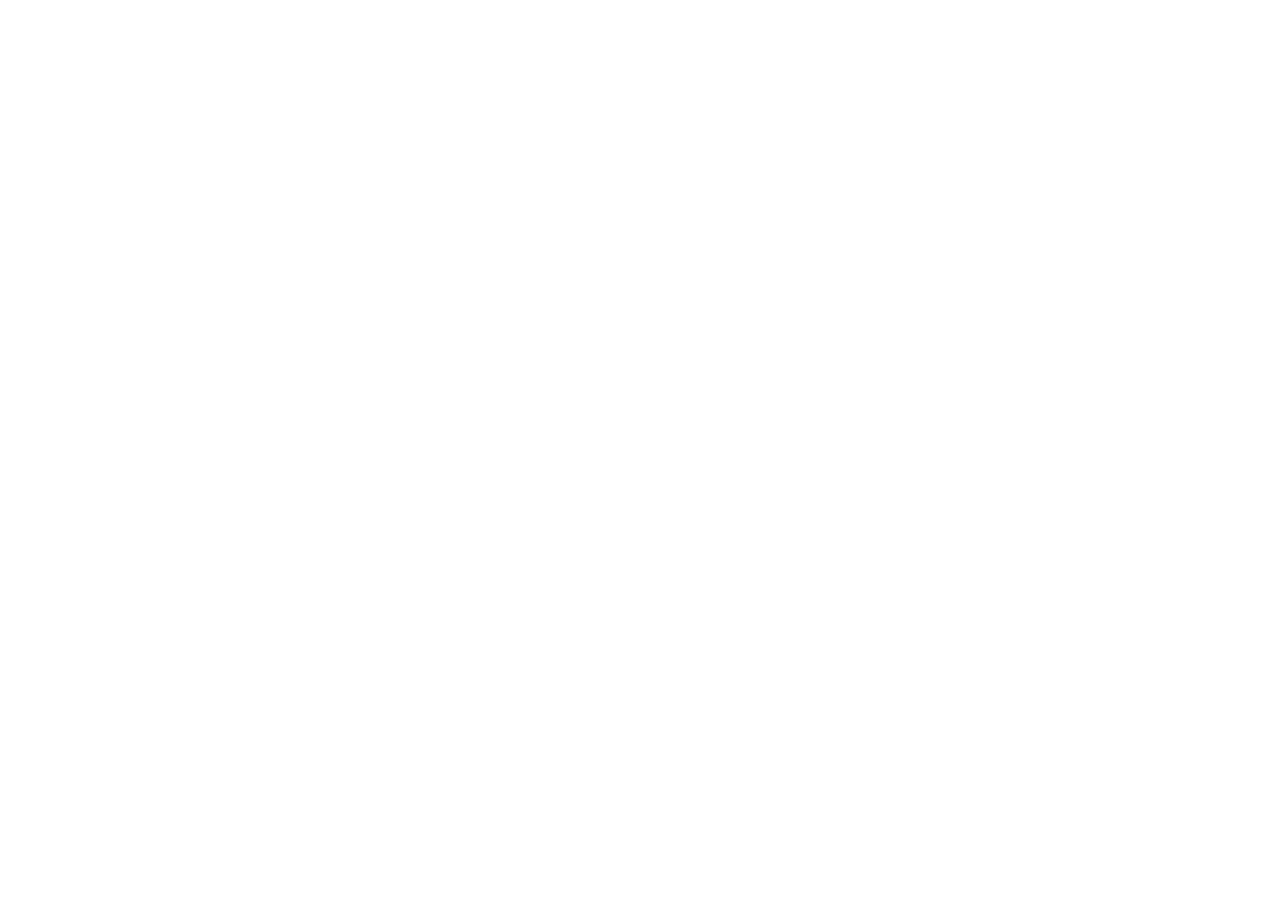
==== index.html @ 8e530260 "initial setup files" ====
<!DOCTYPE html>
<html lang="en">
<head>
    <meta charset="UTF-8">
    <meta http-equiv="X-UA-Compatible" content="IE=edge">
    <meta name="viewport" content="width=device-width, initial-scale=1.0">
    <title>Odin Recipes</title>
</head>
<body>
    
</body>
</html>
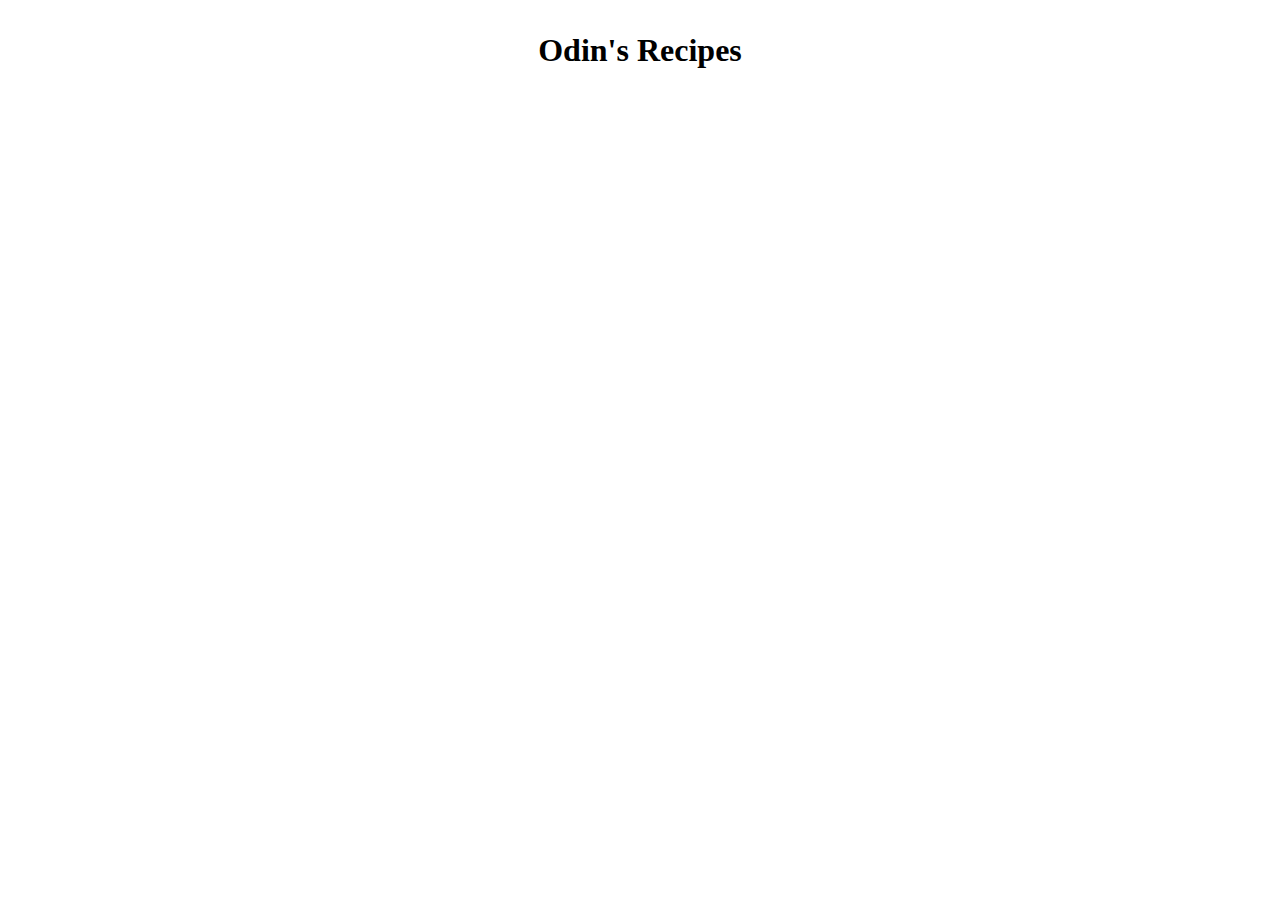
==== commit 6b463604: "proper setup including Bootstrap" ====
--- a/index.html
+++ b/index.html
@@ -4,9 +4,14 @@
     <meta charset="UTF-8">
     <meta http-equiv="X-UA-Compatible" content="IE=edge">
     <meta name="viewport" content="width=device-width, initial-scale=1.0">
+    <link href="https://cdn.jsdelivr.net/npm/bootstrap@5.2.2/dist/css/bootstrap.min.css" rel="stylesheet" integrity="sha384-Zenh87qX5JnK2Jl0vWa8Ck2rdkQ2Bzep5IDxbcnCeuOxjzrPF/et3URy9Bv1WTRi" crossorigin="anonymous">
+    <link rel="stylesheet" href="style.css">
     <title>Odin Recipes</title>
 </head>
 <body>
-    
+
+    <h1 class="container">Odin's Recipes</h1>
+
+<script src="https://cdn.jsdelivr.net/npm/bootstrap@5.2.2/dist/js/bootstrap.bundle.min.js" integrity="sha384-OERcA2EqjJCMA+/3y+gxIOqMEjwtxJY7qPCqsdltbNJuaOe923+mo//f6V8Qbsw3" crossorigin="anonymous"></script>
 </body>
 </html>--- a/style.css
+++ b/style.css
@@ -0,0 +1,4 @@
+h1{
+    text-align: center;
+    margin-top: 1em;
+}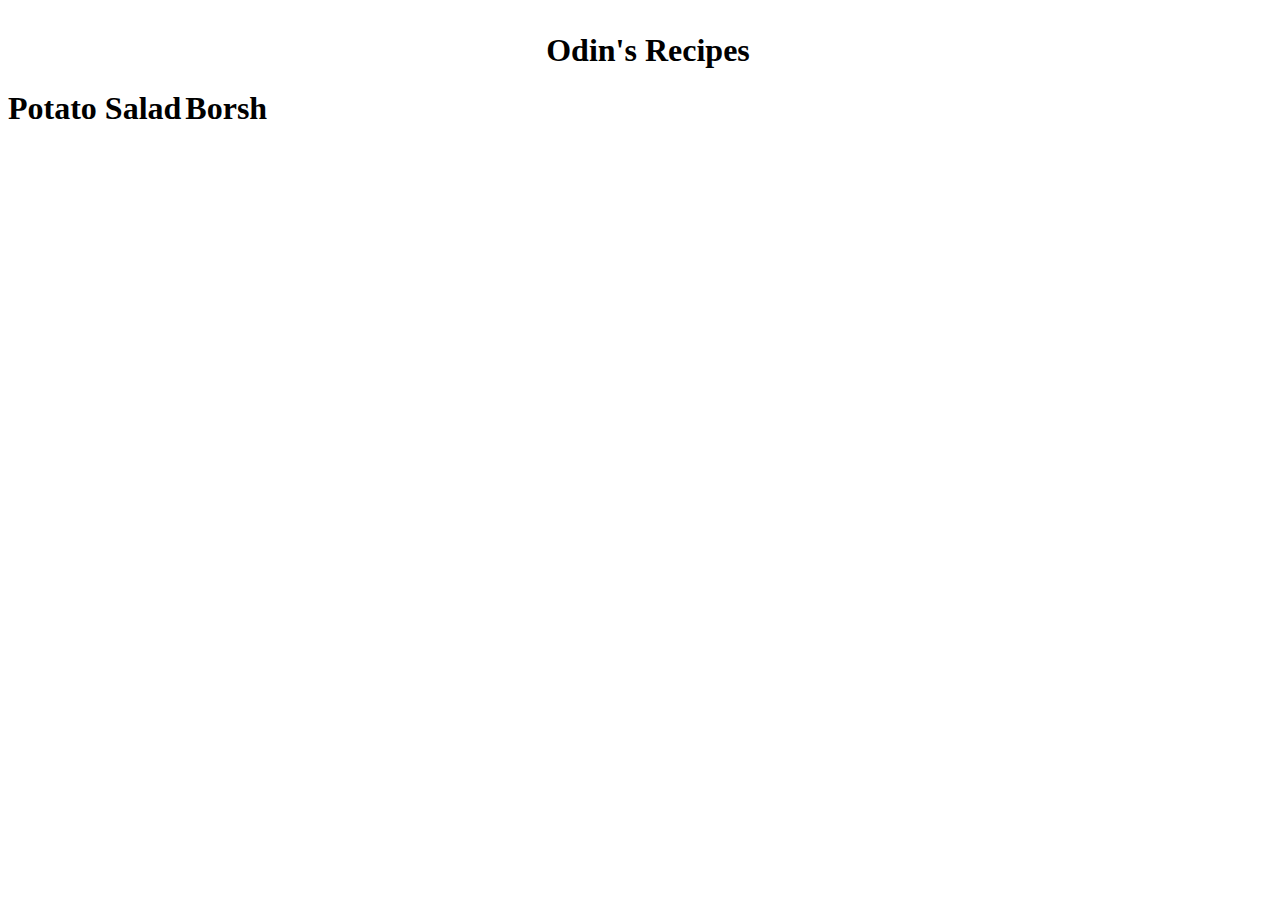
==== commit c2911dcb: "added the potato salad and the borsh pages" ====
--- a/index.html
+++ b/index.html
@@ -11,7 +11,8 @@
 <body>
 
     <h1 class="container">Odin's Recipes</h1>
-
+    <a href="recipes/potato_salad.html">Potato Salad</a>
+    <a href="recipes/borsh.html">Borsh</a>
 <script src="https://cdn.jsdelivr.net/npm/bootstrap@5.2.2/dist/js/bootstrap.bundle.min.js" integrity="sha384-OERcA2EqjJCMA+/3y+gxIOqMEjwtxJY7qPCqsdltbNJuaOe923+mo//f6V8Qbsw3" crossorigin="anonymous"></script>
 </body>
 </html>--- a/style.css
+++ b/style.css
@@ -1,4 +1,44 @@
+body{
+    width: 100%;
+}
+
 h1{
     text-align: center;
     margin-top: 1em;
+}
+
+p, ul, ol{
+    font-size: 1em;
+    font-weight: bold;
+}
+
+a{
+    text-decoration: none;
+    font-size: 2em;
+    font-weight: bold;
+    color: #000;
+}
+
+img {
+    width: 200px;
+    height: auto;
+}
+
+.wrapper{
+    display: grid;
+    grid-template-columns: 1fr 1fr;
+}
+
+.wrapper2{
+    display: grid;
+    grid-template-columns: 1fr;
+}
+
+#ingredients{
+    margin-top: 1.5em;
+}
+
+footer{
+    border-top: 2px solid black;
+    text-align: center;
 }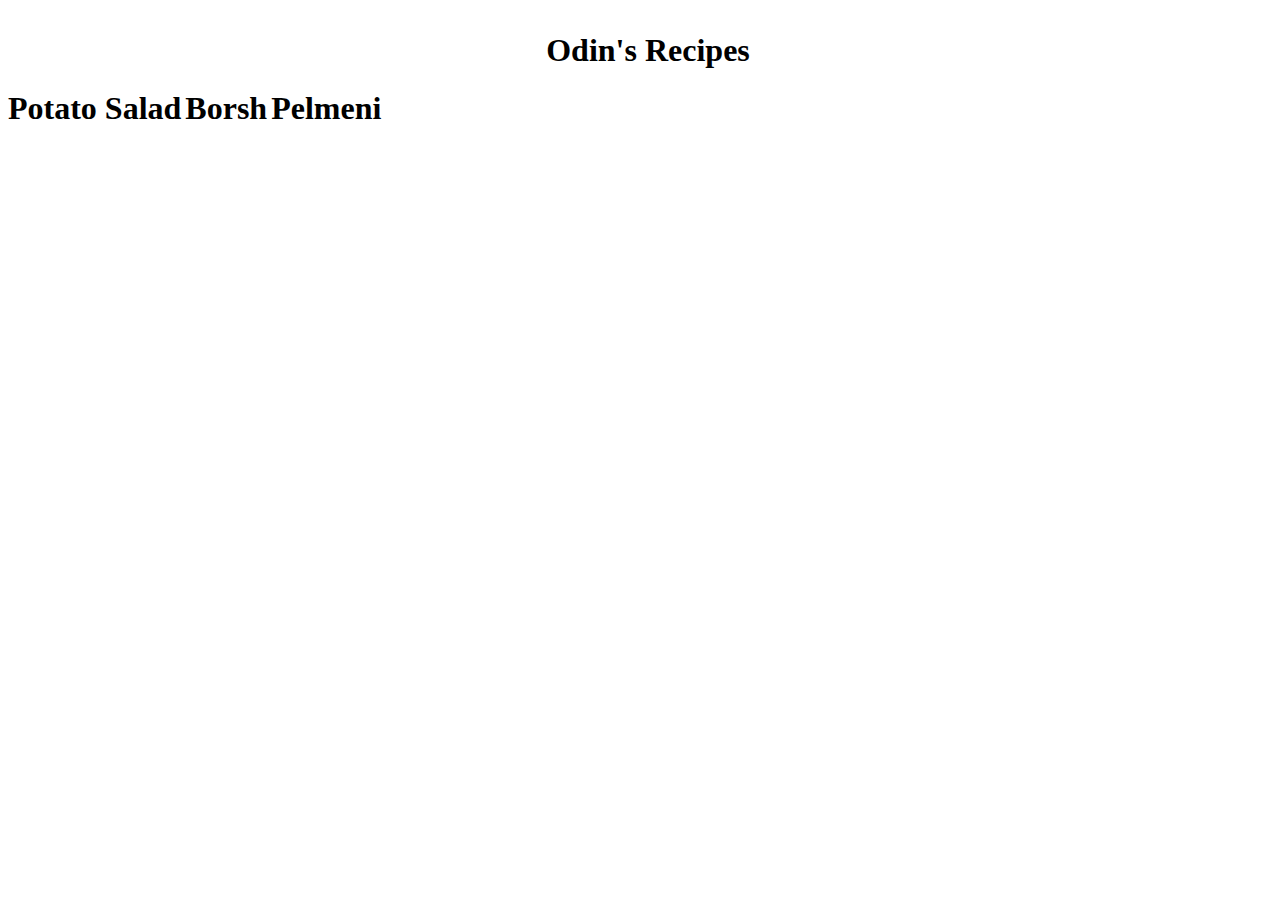
==== commit bbd9a268: "added the pelmeni page" ====
--- a/index.html
+++ b/index.html
@@ -13,6 +13,8 @@
     <h1 class="container">Odin's Recipes</h1>
     <a href="recipes/potato_salad.html">Potato Salad</a>
     <a href="recipes/borsh.html">Borsh</a>
+    <a href="recipes/pelmeni.html">Pelmeni</a>
+
 <script src="https://cdn.jsdelivr.net/npm/bootstrap@5.2.2/dist/js/bootstrap.bundle.min.js" integrity="sha384-OERcA2EqjJCMA+/3y+gxIOqMEjwtxJY7qPCqsdltbNJuaOe923+mo//f6V8Qbsw3" crossorigin="anonymous"></script>
 </body>
 </html>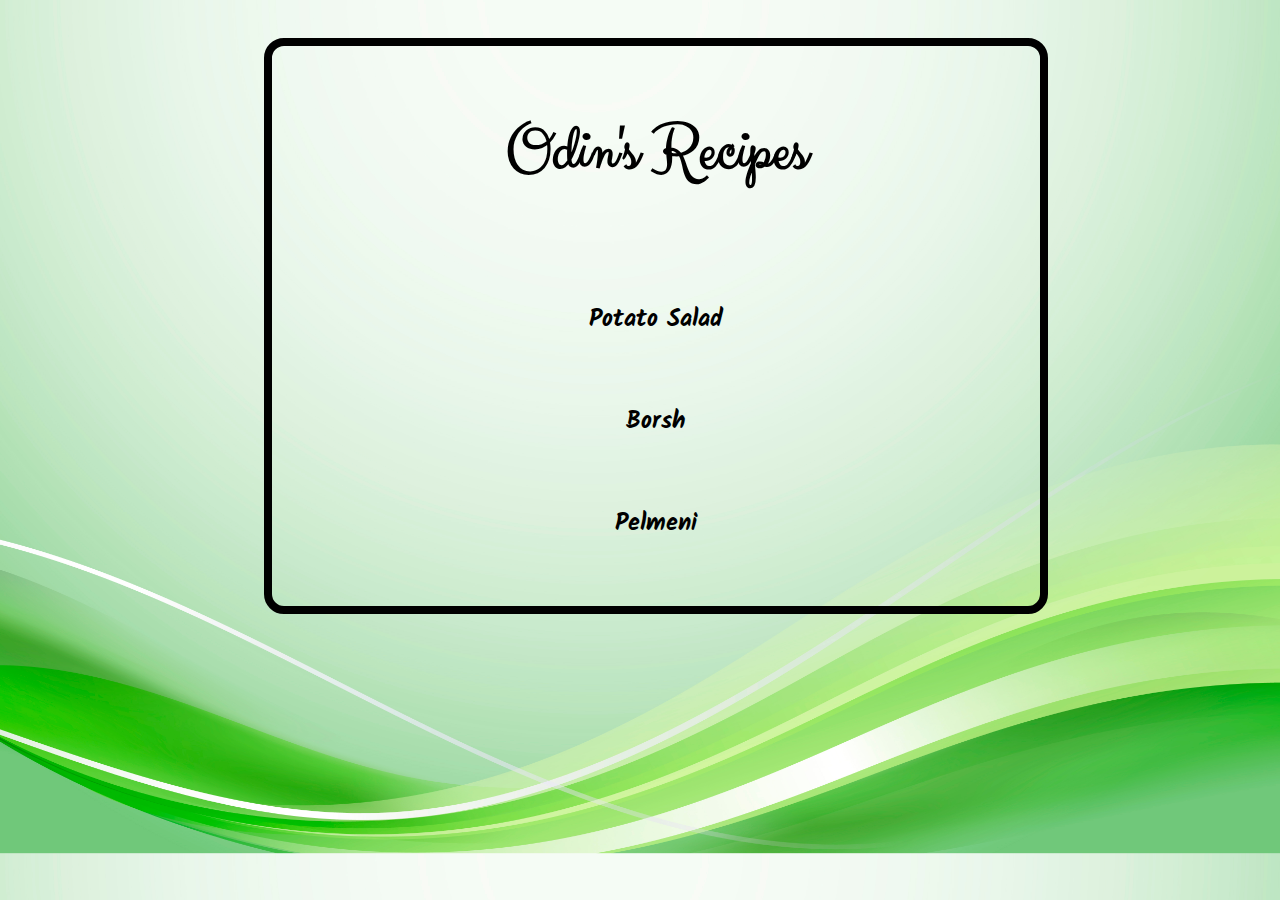
==== commit 6c96afb7: "finished project" ====
--- a/index.html
+++ b/index.html
@@ -9,12 +9,12 @@
     <title>Odin Recipes</title>
 </head>
 <body>
-
-    <h1 class="container">Odin's Recipes</h1>
-    <a href="recipes/potato_salad.html">Potato Salad</a>
-    <a href="recipes/borsh.html">Borsh</a>
-    <a href="recipes/pelmeni.html">Pelmeni</a>
-
+    <div id="main-wrapper">
+        <h1 id="title">Odin's Recipes</h1>
+        <a href="recipes/potato_salad.html">Potato Salad</a>
+        <a href="recipes/borsh.html">Borsh</a>
+        <a href="recipes/pelmeni.html">Pelmeni</a>
+    </div>
 <script src="https://cdn.jsdelivr.net/npm/bootstrap@5.2.2/dist/js/bootstrap.bundle.min.js" integrity="sha384-OERcA2EqjJCMA+/3y+gxIOqMEjwtxJY7qPCqsdltbNJuaOe923+mo//f6V8Qbsw3" crossorigin="anonymous"></script>
 </body>
 </html>--- a/style.css
+++ b/style.css
@@ -1,5 +1,11 @@
+@import url('https://fonts.googleapis.com/css2?family=Clicker+Script&family=Dosis:wght@400;500&display=swap');
+@import url('https://fonts.googleapis.com/css2?family=Clicker+Script&family=Dosis:wght@400;500&family=Kalam:wght@300;400&display=swap');
+
 body{
+    background-image:url('img/background.jpg');
+    background-size: cover;
     width: 100%;
+    font-family: 'Kalam', cursive;
 }
 
 h1{
@@ -14,14 +20,26 @@
 
 a{
     text-decoration: none;
-    font-size: 2em;
+    font-size: 1.5em;
     font-weight: bold;
     color: #000;
+}
+
+a:hover{
+    color: #AA8B56;
+    text-shadow: 2px 2px 2px darkgray;
 }
 
 img {
     width: 200px;
     height: auto;
+    margin-bottom: 0.1em;
+}
+
+footer{
+    padding-top: 0.5em;
+    border-top: 2px solid black;
+    text-align: center;
 }
 
 .wrapper{
@@ -34,11 +52,24 @@
     grid-template-columns: 1fr;
 }
 
-#ingredients{
-    margin-top: 1.5em;
+#main-wrapper{
+    display:grid;
+    grid-template-columns: 1fr;
+    width: 60%;
+    height: 35em;
+    margin-top: 3%;
+    margin-left: 20%;
+    border: 0.5em solid black;
+    border-radius: 20px;
+    text-align: center;
 }
 
-footer{
-    border-top: 2px solid black;
-    text-align: center;
+#title{
+    font-size: 4em;
+    font-family: 'Clicker Script', cursive;
+}
+
+#section{
+    margin-top: 1.5em;
+    color: #395144;
 }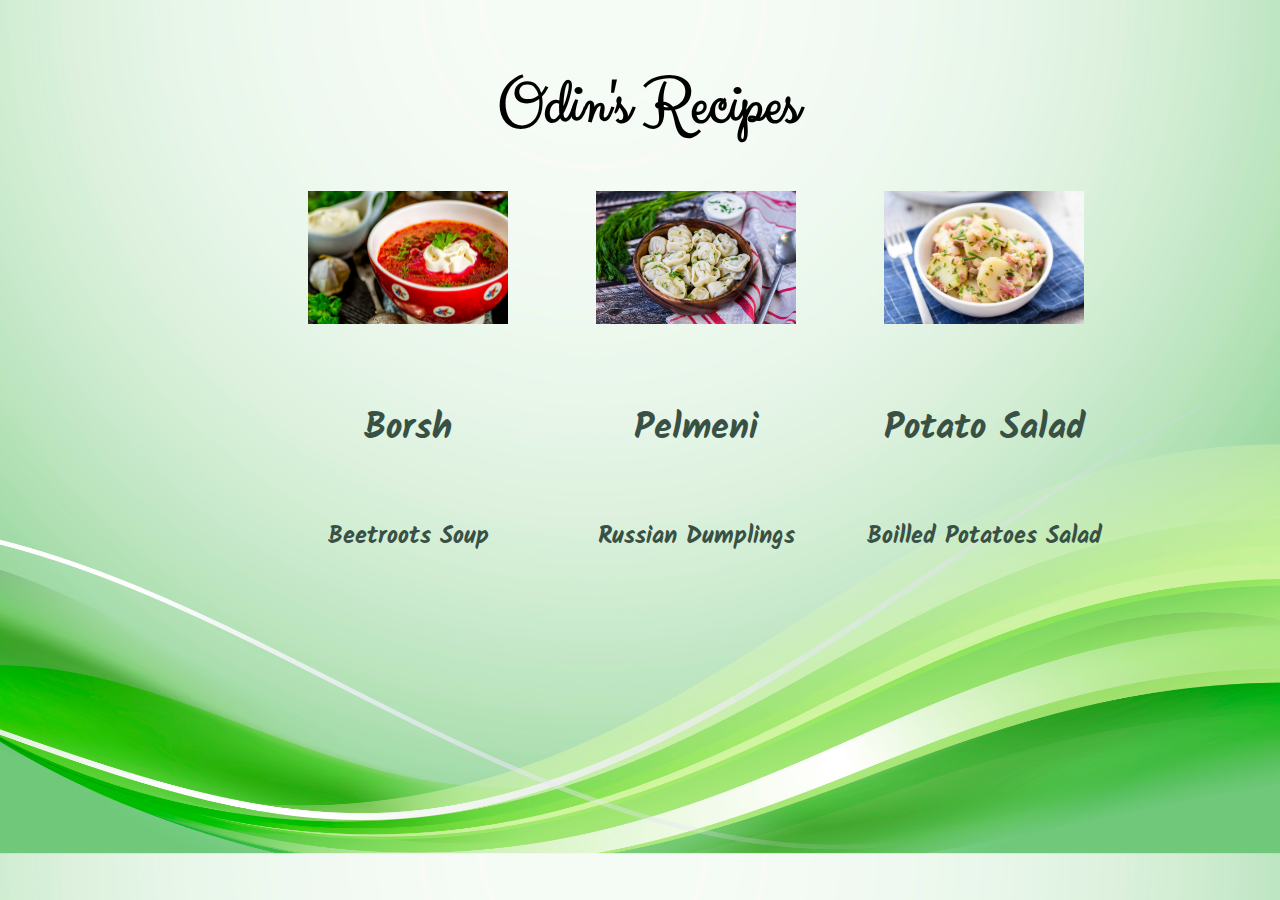
==== commit 33dc54bc: "changed the menu in the homepage from a simple list to cards" ====
--- a/index.html
+++ b/index.html
@@ -9,12 +9,40 @@
     <title>Odin Recipes</title>
 </head>
 <body>
+    <h1 id="title">Odin's Recipes</h1>
     <div id="main-wrapper">
-        <h1 id="title">Odin's Recipes</h1>
-        <a href="recipes/potato_salad.html">Potato Salad</a>
-        <a href="recipes/borsh.html">Borsh</a>
-        <a href="recipes/pelmeni.html">Pelmeni</a>
+
+        <a href="recipes/borsh.html" id="card-link">
+            <div class="card">
+                <img src="img/borsh.jpeg" alt="Borsh" srcset="" class="card-img-top">
+                <div class="card-body">
+                    <h5 class="card-title">Borsh</h5>
+                    <p class="card-text">Beetroots Soup</p>
+                </div>
+            </div>
+        </a>
+
+        <a href="recipes/pelmeni.html" id="card-link">
+            <div class="card">
+                <img src="img/pelmeni.jpg" alt="Pelmeni" srcset="" class="card-img-top">
+                <div class="card-body">
+                    <h5 class="card-title">Pelmeni</h5>
+                    <p class="card-text">Russian Dumplings</p>
+                </div>
+            </div>
+        </a>
+
+        <a href="recipes/potato_salad.html" id="card-link">
+            <div class="card">
+                <img src="img/potato_salad.jpg" alt="potato_salad" srcset="" class="card-img-top">
+                <div class="card-body">
+                    <h5 class="card-title">Potato Salad</h5>
+                    <p class="card-text">Boilled Potatoes Salad</p>
+                </div>
+            </div>
+        </a>
     </div>
+
 <script src="https://cdn.jsdelivr.net/npm/bootstrap@5.2.2/dist/js/bootstrap.bundle.min.js" integrity="sha384-OERcA2EqjJCMA+/3y+gxIOqMEjwtxJY7qPCqsdltbNJuaOe923+mo//f6V8Qbsw3" crossorigin="anonymous"></script>
 </body>
 </html>--- a/style.css
+++ b/style.css
@@ -22,12 +22,12 @@
     text-decoration: none;
     font-size: 1.5em;
     font-weight: bold;
-    color: #000;
+    color: #395144;
 }
 
 a:hover{
     color: #AA8B56;
-    text-shadow: 2px 2px 2px darkgray;
+    text-shadow: 2px 2px 2px rgba(170, 139, 86, 0.2);
 }
 
 img {
@@ -38,7 +38,7 @@
 
 footer{
     padding-top: 0.5em;
-    border-top: 2px solid black;
+    border-top: 2px dashed #395144;
     text-align: center;
 }
 
@@ -54,12 +54,11 @@
 
 #main-wrapper{
     display:grid;
-    grid-template-columns: 1fr;
+    grid-template-columns: 1fr 1fr 1fr;
     width: 60%;
-    height: 35em;
+    height: 30em;
     margin-top: 3%;
     margin-left: 20%;
-    border: 0.5em solid black;
     border-radius: 20px;
     text-align: center;
 }
@@ -72,4 +71,21 @@
 #section{
     margin-top: 1.5em;
     color: #395144;
-}+}
+
+.card:hover{
+    box-shadow: 3px 3px 3px rgba(170, 139, 86, 0.2);
+}
+
+.card{
+    width: 18rem;
+    text-align: center;
+}
+
+.card-title{
+    font-size: 1.5em;
+}
+
+.card-text{
+    font-size: 1em;
+}
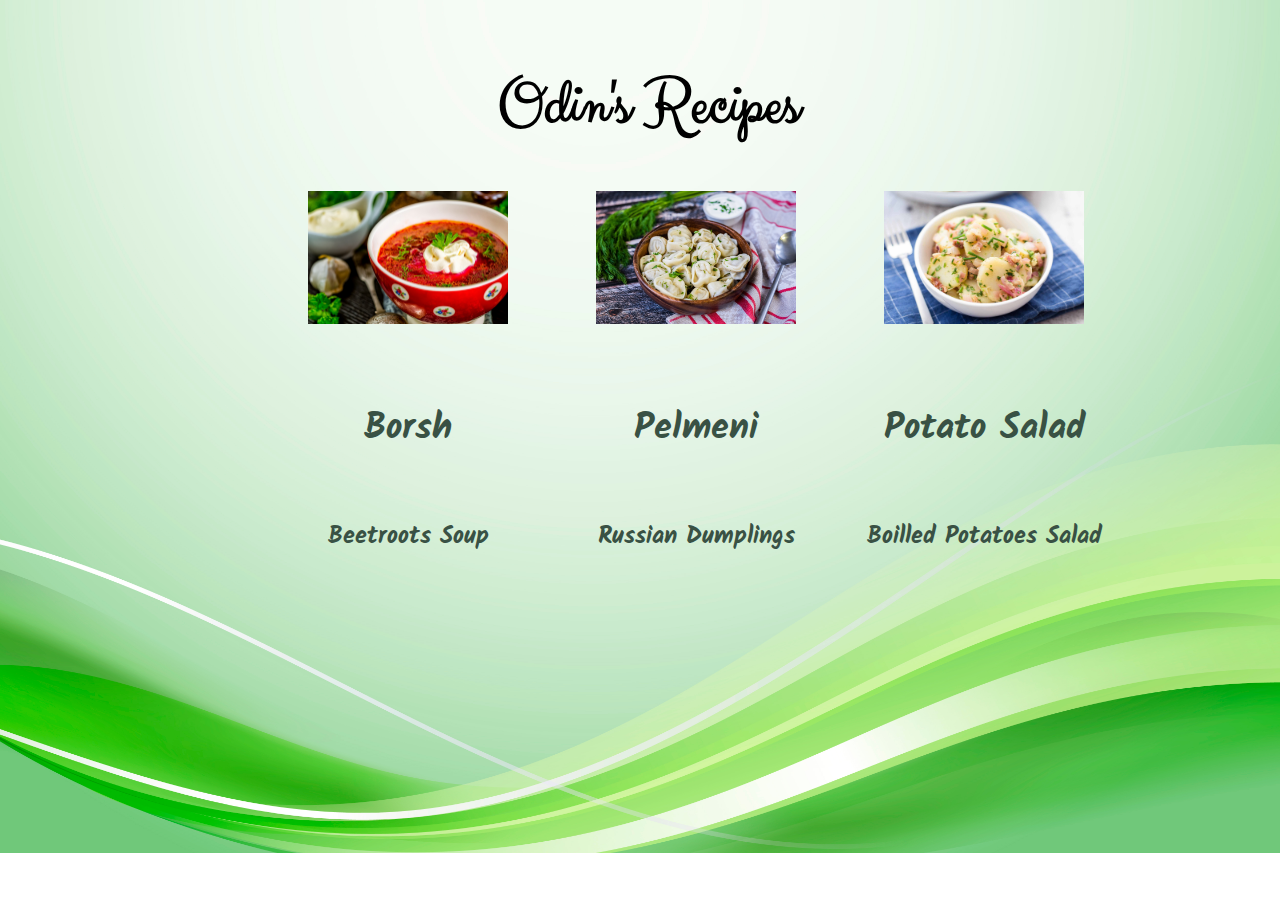
==== commit fa190053: "updated the links to the CSS files" ====
--- a/index.html
+++ b/index.html
@@ -5,7 +5,8 @@
     <meta http-equiv="X-UA-Compatible" content="IE=edge">
     <meta name="viewport" content="width=device-width, initial-scale=1.0">
     <link href="https://cdn.jsdelivr.net/npm/bootstrap@5.2.2/dist/css/bootstrap.min.css" rel="stylesheet" integrity="sha384-Zenh87qX5JnK2Jl0vWa8Ck2rdkQ2Bzep5IDxbcnCeuOxjzrPF/et3URy9Bv1WTRi" crossorigin="anonymous">
-    <link rel="stylesheet" href="style.css">
+    <link rel="stylesheet" href="styles/style.css">
+    <link rel="stylesheet" href="styles/queries.css">
     <title>Odin Recipes</title>
 </head>
 <body>
--- a/styles/style.css
+++ b/styles/style.css
@@ -0,0 +1,92 @@
+@import url('https://fonts.googleapis.com/css2?family=Clicker+Script&family=Dosis:wght@400;500&display=swap');
+@import url('https://fonts.googleapis.com/css2?family=Clicker+Script&family=Dosis:wght@400;500&family=Kalam:wght@300;400&display=swap');
+
+body{
+    background-image:url('../img/background.jpg');
+    background-size: cover;
+    background-repeat: no-repeat;
+    width: 100%;
+    font-family: 'Kalam', cursive;
+}
+
+h1{
+    text-align: center;
+    margin-top: 1em;
+}
+
+p, ul, ol{
+    font-size: 1em;
+    font-weight: bold;
+}
+
+a{
+    text-decoration: none;
+    font-size: 1.5em;
+    font-weight: bold;
+    color: #395144;
+}
+
+a:hover{
+    color: #AA8B56;
+    text-shadow: 2px 2px 2px rgba(170, 139, 86, 0.2);
+}
+
+img {
+    width: 200px;
+    height: auto;
+    margin-bottom: 0.1em;
+}
+
+footer{
+    padding-top: 0.5em;
+    border-top: 2px dashed #395144;
+    text-align: center;
+}
+
+.wrapper{
+    display: grid;
+    grid-template-columns: 1fr 1fr;
+}
+
+.wrapper2{
+    display: grid;
+    grid-template-columns: 1fr;
+}
+
+#main-wrapper{
+    display:grid;
+    grid-template-columns: 1fr 1fr 1fr;
+    width: 60%;
+    height: 30em;
+    margin-top: 3%;
+    margin-left: 20%;
+    border-radius: 20px;
+    text-align: center;
+}
+
+#title{
+    font-size: 4em;
+    font-family: 'Clicker Script', cursive;
+}
+
+#section{
+    margin-top: 1.5em;
+    color: #395144;
+}
+
+.card:hover{
+    box-shadow: 3px 3px 3px rgba(170, 139, 86, 0.2);
+}
+
+.card{
+    width: 18rem;
+    text-align: center;
+}
+
+.card-title{
+    font-size: 1.5em;
+}
+
+.card-text{
+    font-size: 1em;
+}
--- a/styles/queries.css
+++ b/styles/queries.css
@@ -0,0 +1,8 @@
+@media screen and (max-width: 480) {
+    .wrapper, .wrapper2{
+        grid-template-columns: 1fr;
+    }
+    #main-wrapper{
+        grid-template-columns: 1fr;
+    }
+}
